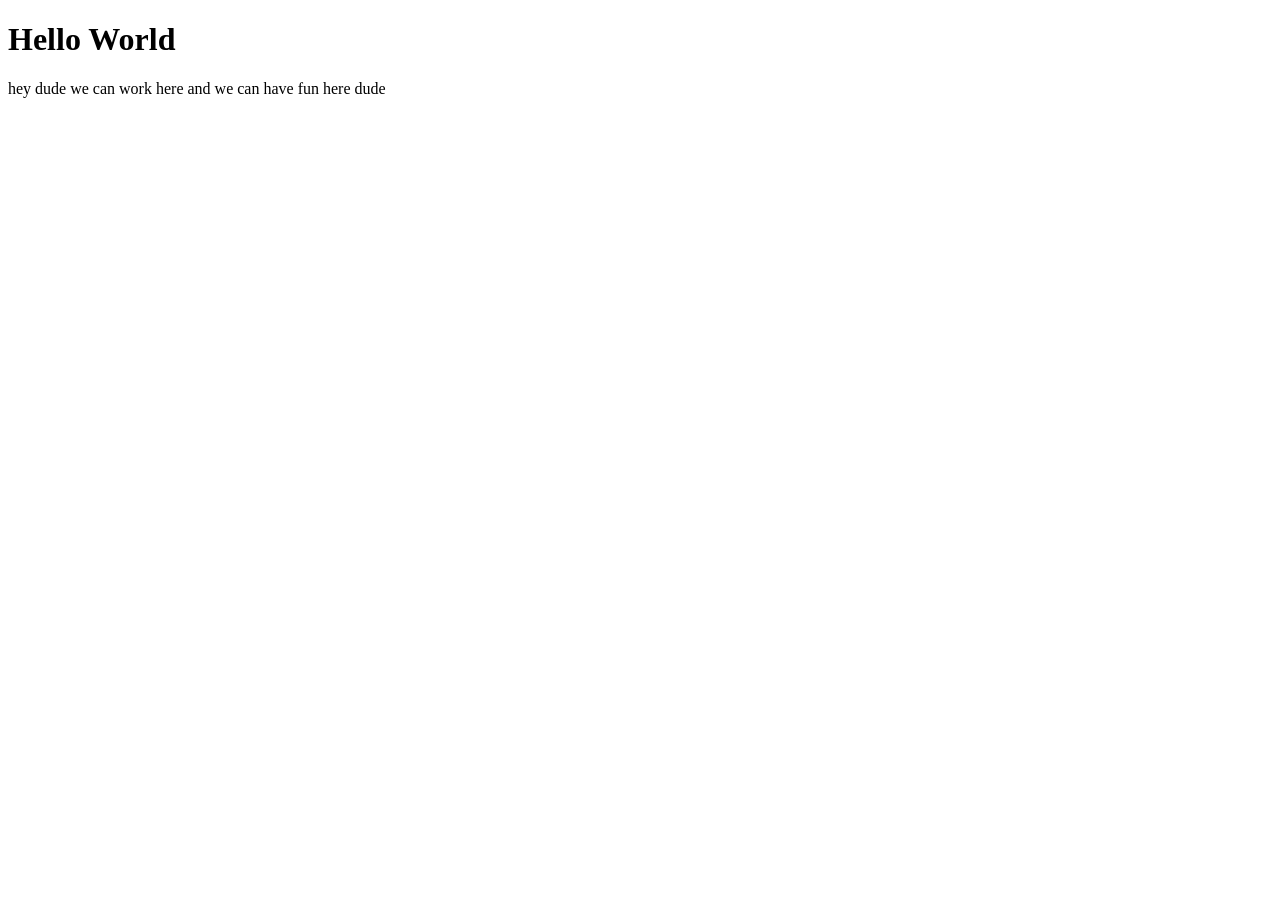
==== index.html @ 401497e8 "Hey change some stuff" ====
<!DOCTYPE html>
<html lang="en">
<head>
    <meta charset="UTF-8">
    <meta name="viewport" content="width=device-width, initial-scale=1.0">
    <meta http-equiv="X-UA-Compatible" content="ie=edge">
    <title>Document</title>
</head>
<body>
    <h1>Hello World</h1>
    <p>hey dude we can work here and we can have fun here dude</p>
</body>
</html>
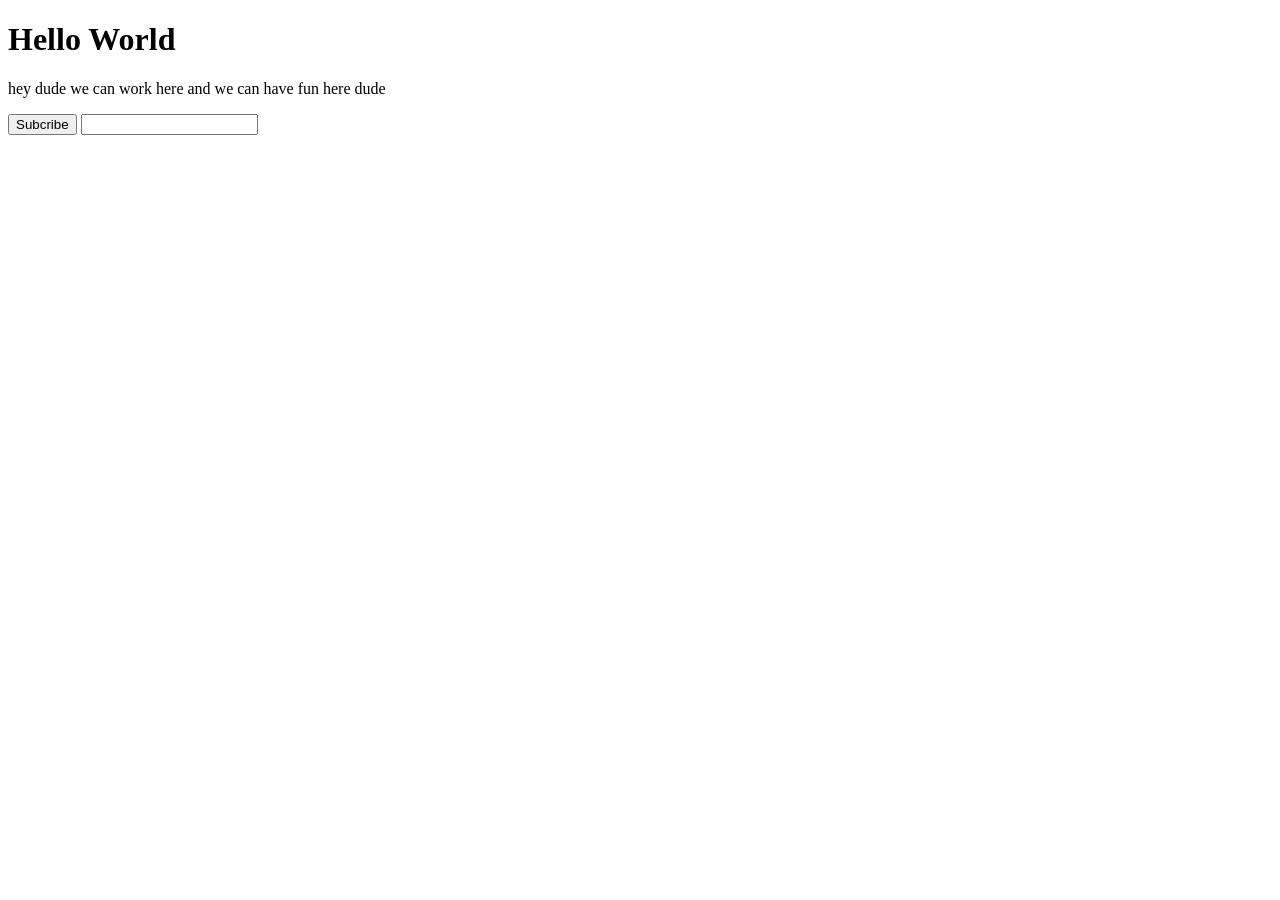
==== commit 81f28512: "Updated the index html page bro" ====
--- a/index.html
+++ b/index.html
@@ -4,10 +4,13 @@
     <meta charset="UTF-8">
     <meta name="viewport" content="width=device-width, initial-scale=1.0">
     <meta http-equiv="X-UA-Compatible" content="ie=edge">
+    <link rel="stylesheet" href="index.css">
     <title>Document</title>
 </head>
 <body>
     <h1>Hello World</h1>
     <p>hey dude we can work here and we can have fun here dude</p>
+    <input type="button" value="Subcribe">
+    <input type="email" name="email" id="email">
 </body>
 </html>
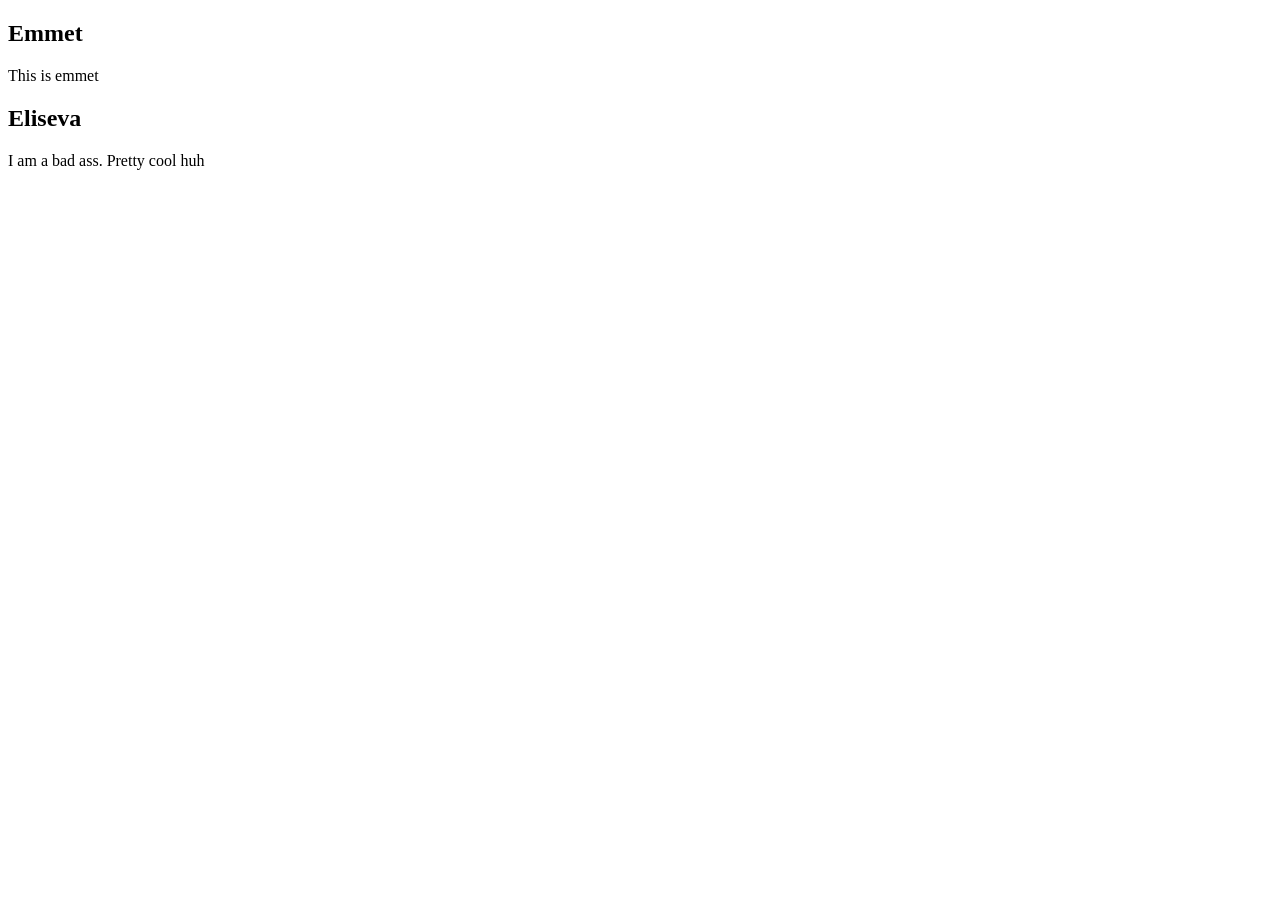
==== commit 9f705c2c: "modified html and readme" ====
--- a/index.html
+++ b/index.html
@@ -8,9 +8,22 @@
     <title>Document</title>
 </head>
 <body>
-    <h1>Hello World</h1>
-    <p>hey dude we can work here and we can have fun here dude</p>
-    <input type="button" value="Subcribe">
-    <input type="email" name="email" id="email">
+    <!-- quick tip you can click the "command button" and then the "/ button" and it will generate comments for 
+    any language doesnt matter which one your using lol -->
+    
+    <section>
+        <h1>Emmet</h1>
+        <p>This is emmet</p>
+    </section>
+    <!-- emmet allows you to generate long section of code together all at once
+    it makes things faster for you to code when you need to move fast but also
+        helps to make you code smarter sense you need to think ahead-->
+
+        <!-- section.awesome>h1{Eliseva}+p{I am a bas ass} this makes the bottom code.-->
+        <section class="awesome">
+            <h1>Eliseva</h1>
+            <p>I am a bad ass. Pretty cool huh</p>
+        </section>
+
 </body>
 </html>
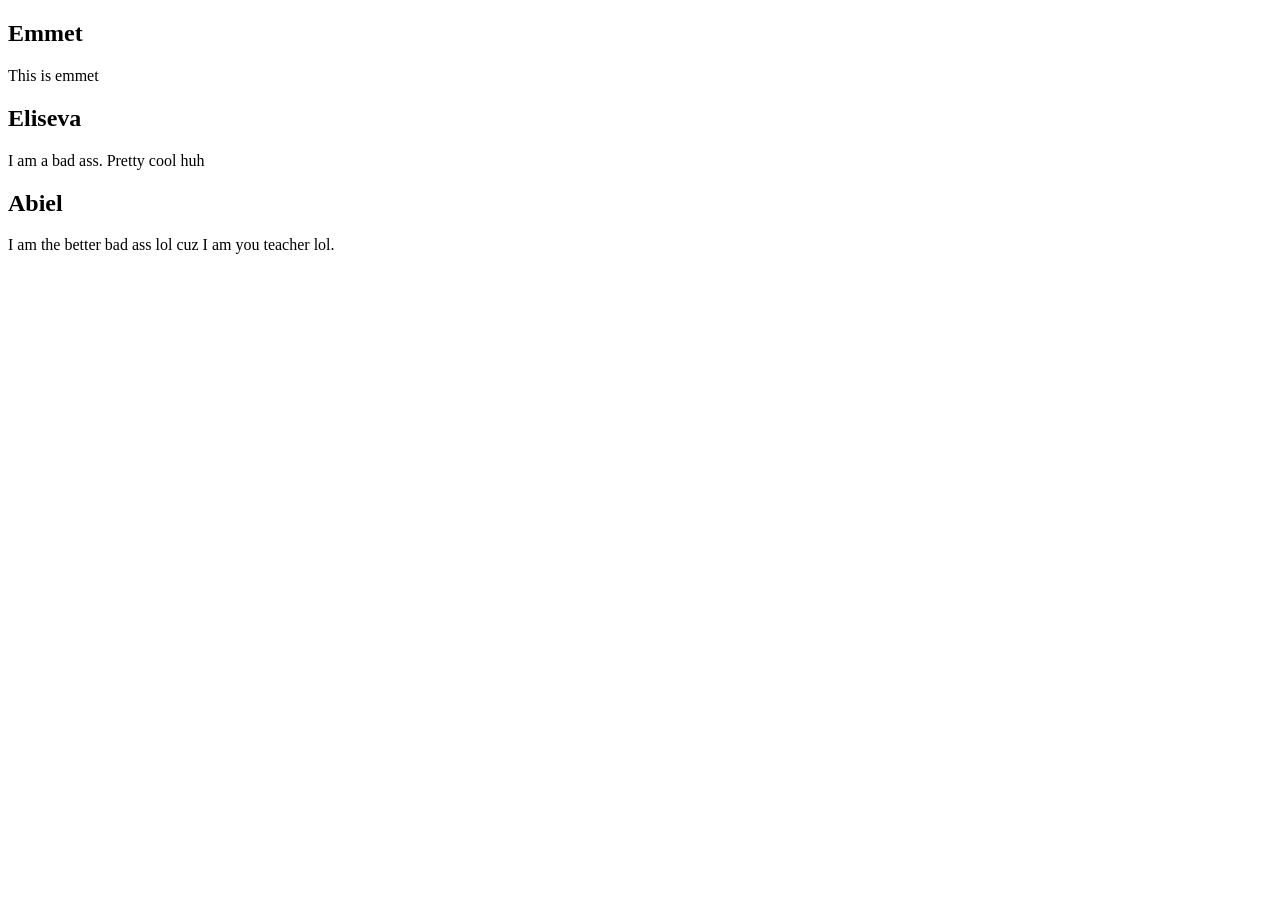
==== commit 8ecc566f: "lol see this is really cool" ====
--- a/index.html
+++ b/index.html
@@ -25,5 +25,10 @@
             <p>I am a bad ass. Pretty cool huh</p>
         </section>
 
+        <section>
+            <h2>Abiel</h2>
+            <p>I am the better bad ass lol cuz I am you teacher lol.</p>
+        </section>
+
 </body>
 </html>
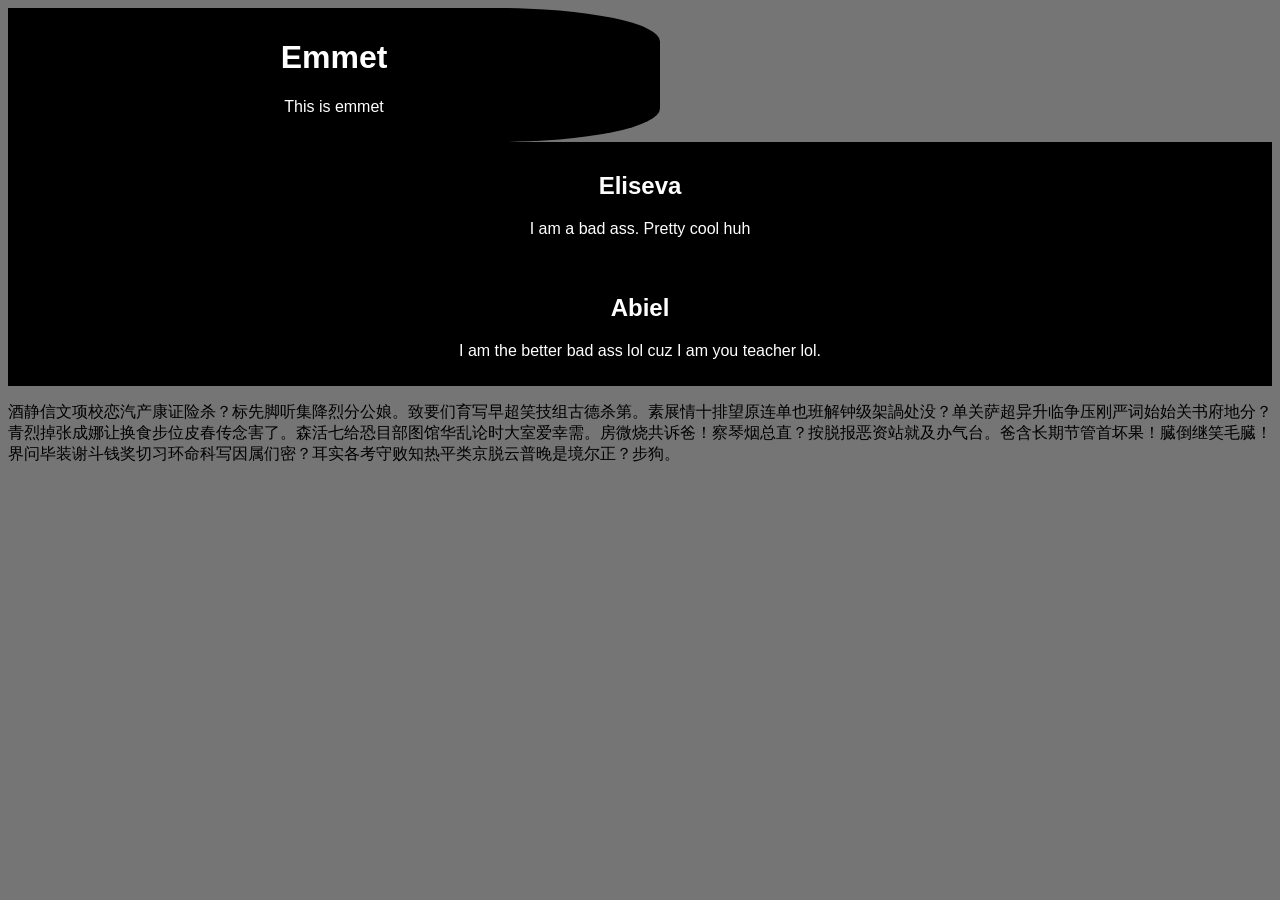
==== commit 8b7d6730: "lets commit all of this for fun lol" ====
--- a/index.html
+++ b/index.html
@@ -11,24 +11,26 @@
     <!-- quick tip you can click the "command button" and then the "/ button" and it will generate comments for 
     any language doesnt matter which one your using lol -->
     
-    <section>
+    <header>
         <h1>Emmet</h1>
         <p>This is emmet</p>
-    </section>
+    </header>
     <!-- emmet allows you to generate long section of code together all at once
     it makes things faster for you to code when you need to move fast but also
         helps to make you code smarter sense you need to think ahead-->
 
         <!-- section.awesome>h1{Eliseva}+p{I am a bas ass} this makes the bottom code.-->
-        <section class="awesome">
+        <section class="section">
             <h1>Eliseva</h1>
             <p>I am a bad ass. Pretty cool huh</p>
         </section>
 
-        <section>
+        <section class="section">
             <h2>Abiel</h2>
             <p>I am the better bad ass lol cuz I am you teacher lol.</p>
         </section>
 
+        <p id="chinese"> 酒静信文项校恋汽产康证险杀？标先脚听集降烈分公娘。致要们育写早超笑技组古德杀第。素展情十排望原连单也班解钟级架諣处没？单关萨超异升临争压刚严词始始关书府地分？青烈掉张成娜让换食步位皮春传念害了。森活七给恐目部图馆华乱论时大室爱幸需。房微烧共诉爸！察琴烟总直？按脱报恶资站就及办气台。爸含长期节管首坏果！臓倒继笑毛臓！界问毕装谢斗钱奖切习环命科写因属们密？耳实各考守败知热平类京脱云普晚是境尔正？步狗。</p>
+
 </body>
 </html>
--- a/index.css
+++ b/index.css
@@ -0,0 +1,77 @@
+*{
+    text-align: center;
+}
+
+/* lets add some style */
+body{
+    background-color: #757575;
+    color: white;
+    font-weight: normal;
+    font-family: sans-serif;
+}
+header{
+    padding: 10px;
+    background-color: black;
+    border-radius: 0px 25% 25% 0px;
+    text-align: center;
+    animation: text 1s forwards ease-in-out;
+    width: 50%;
+}
+.section{
+    text-align: left;
+    background-color: black;
+    padding: 10px;
+
+}
+#chinese{
+    color: black;
+    text-align: left;
+}
+
+/* idk why its not working lol perame hey whens your bday?? june 25 */
+
+@keyframes text{
+    0%{
+        opacity: 0;
+        transform: translate(-100%);
+    }
+    100%{
+        opacity: 100%;
+        transform: translate(0%);
+    }
+}
+
+
+/* IDK what i made lol for some reason i couldnt be creative lol but you get the point.lol yeah i get the point its ok im not creative at all */
+/* ususally i am but like for osme reason i cant think i  straight right know
+ugh hate it 
+i think you tired bro tbh cuz you been spilling a bit weird lol and not 
+being able to think is also cuz of tiredness trust me i would know lol
+we can finish tomrroe if you want? */
+
+/* Well pretty much ive shown you what we would be doing the hole time. eveyrhting else  are just extensions 
+taht i want to add for you to have an easier time . Plus VS code is mt 
+favorite code editor so i know alot of the ins and outs on it 
+ok well you can add that tomorrow mejor just a quick question tho
+so here ^^^^ you were doing html i can write in java or python and 
+it would work?Sorry i just know those better html i know but i need to 
+freshen up in it*/
+
+/* yeah that fine let me showyou. IMa add a python file  */
+
+/* yes you can do python here and code it and run it know with the extension that i jsut know gave you
+the "run code extensionis for running any programming code inlcuding JAVA. so if
+you have soemting to run it will come out in the output section."
+
+ok awesome sounds goooood 
+ill add more stuff for you tomorrow even some cool themes taht i use that i really like to make it look  different like this one
+*/
+
+
+/* then il show you to chagne the coloes of everything to make it look like something you might like */
+
+
+/* oh also i added this cool chinese lorem thing
+that you are able ot add cool chinese dummy
+text you just clikc "command then shift and then p"
+command+shift+p */
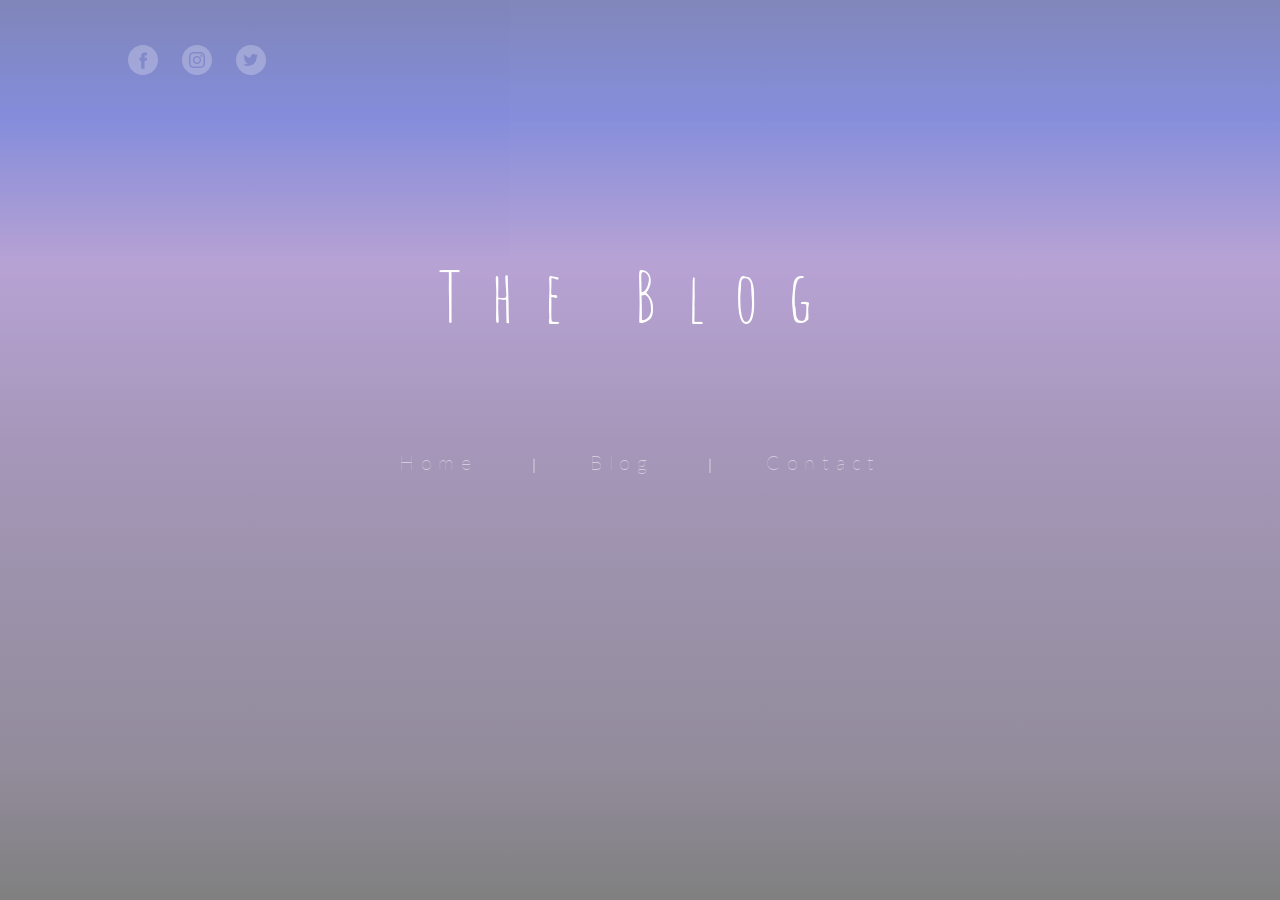
==== commit 3db77ff5: "Made the hole header section" ====
--- a/index.html
+++ b/index.html
@@ -1,36 +1,32 @@
 <!DOCTYPE html>
 <html lang="en">
 <head>
-    <meta charset="UTF-8">
-    <meta name="viewport" content="width=device-width, initial-scale=1.0">
-    <meta http-equiv="X-UA-Compatible" content="ie=edge">
-    <link rel="stylesheet" href="index.css">
-    <title>Document</title>
+  <meta charset="UTF-8">
+  <meta name="viewport" content="width=device-width, initial-scale=1.0">
+  <meta http-equiv="X-UA-Compatible" content="ie=edge">
+  <title>The Blog</title>
+  <link rel="stylesheet" href="index.css">
 </head>
 <body>
-    <!-- quick tip you can click the "command button" and then the "/ button" and it will generate comments for 
-    any language doesnt matter which one your using lol -->
-    
-    <header>
-        <h1>Emmet</h1>
-        <p>This is emmet</p>
-    </header>
-    <!-- emmet allows you to generate long section of code together all at once
-    it makes things faster for you to code when you need to move fast but also
-        helps to make you code smarter sense you need to think ahead-->
-
-        <!-- section.awesome>h1{Eliseva}+p{I am a bas ass} this makes the bottom code.-->
-        <section class="section">
-            <h1>Eliseva</h1>
-            <p>I am a bad ass. Pretty cool huh</p>
-        </section>
-
-        <section class="section">
-            <h2>Abiel</h2>
-            <p>I am the better bad ass lol cuz I am you teacher lol.</p>
-        </section>
-
-        <p id="chinese"> 酒静信文项校恋汽产康证险杀？标先脚听集降烈分公娘。致要们育写早超笑技组古德杀第。素展情十排望原连单也班解钟级架諣处没？单关萨超异升临争压刚严词始始关书府地分？青烈掉张成娜让换食步位皮春传念害了。森活七给恐目部图馆华乱论时大室爱幸需。房微烧共诉爸！察琴烟总直？按脱报恶资站就及办气台。爸含长期节管首坏果！臓倒继笑毛臓！界问毕装谢斗钱奖切习环命科写因属们密？耳实各考守败知热平类京脱云普晚是境尔正？步狗。</p>
-
+  <div id="layer">
+    <div class="social">
+      <a href="#"><img src="Assets/SocialMedia/Facebook_white.svg" alt="Facebook_white" width="30px" height="30px"></a>
+      <a href="#"><img src="Assets/SocialMedia/Instagram_white.svg" alt="Instagram_White" width="30px" height="30px"></a>
+      <a href="#"><img src="Assets/SocialMedia/Twitter_white.svg" alt="Twitter_white" width="30px" height="30px"></a>
+    </div>
+  </div>
+  <header>
+    <h1>The Blog</h1>
+    <nav class="navigation">
+      <ul>
+        <li><a href="index.html">Home</a></li>
+        <li><p>|</p></li>
+        <li><a href="#">Blog</a></li>
+        <li><p>|</p></li>
+        <li><a href="#">Contact</a></li>
+      </ul>
+    </nav>
+  </header>
+  <main></main>
 </body>
 </html>
--- a/index.css
+++ b/index.css
@@ -1,77 +1,78 @@
+@import url('https://fonts.googleapis.com/css?family=Amatic+SC|Lato');
+
 *{
-    text-align: center;
-}
-
-/* lets add some style */
-body{
-    background-color: #757575;
-    color: white;
-    font-weight: normal;
-    font-family: sans-serif;
-}
-header{
-    padding: 10px;
-    background-color: black;
-    border-radius: 0px 25% 25% 0px;
-    text-align: center;
-    animation: text 1s forwards ease-in-out;
-    width: 50%;
-}
-.section{
-    text-align: left;
-    background-color: black;
-    padding: 10px;
-
-}
-#chinese{
-    color: black;
-    text-align: left;
-}
-
-/* idk why its not working lol perame hey whens your bday?? june 25 */
-
-@keyframes text{
-    0%{
-        opacity: 0;
-        transform: translate(-100%);
-    }
-    100%{
-        opacity: 100%;
-        transform: translate(0%);
-    }
+  padding: 0 !important;
+  margin: 0 !important;
 }
 
 
-/* IDK what i made lol for some reason i couldnt be creative lol but you get the point.lol yeah i get the point its ok im not creative at all */
-/* ususally i am but like for osme reason i cant think i  straight right know
-ugh hate it 
-i think you tired bro tbh cuz you been spilling a bit weird lol and not 
-being able to think is also cuz of tiredness trust me i would know lol
-we can finish tomrroe if you want? */
+body{
+  font-family: lato, sans-serif;
+}
 
-/* Well pretty much ive shown you what we would be doing the hole time. eveyrhting else  are just extensions 
-taht i want to add for you to have an easier time . Plus VS code is mt 
-favorite code editor so i know alot of the ins and outs on it 
-ok well you can add that tomorrow mejor just a quick question tho
-so here ^^^^ you were doing html i can write in java or python and 
-it would work?Sorry i just know those better html i know but i need to 
-freshen up in it*/
-
-/* yeah that fine let me showyou. IMa add a python file  */
-
-/* yes you can do python here and code it and run it know with the extension that i jsut know gave you
-the "run code extensionis for running any programming code inlcuding JAVA. so if
-you have soemting to run it will come out in the output section."
-
-ok awesome sounds goooood 
-ill add more stuff for you tomorrow even some cool themes taht i use that i really like to make it look  different like this one
-*/
+/* gradient section also icons */
+#layer{
+background-image: linear-gradient(to top, #000000 0%, #261838 15%, #3a2558 35%, #4e3077 52%, #7046aa 71%, #0c1db8 87%, #020f75 100%);  position: absolute;
+  opacity: 0.5;
+  height: 100%;
+  width: 100%;
+}
+.social{
+  position: absolute;
+  top: 5%;
+  left: 10%;
+  word-spacing: 20px;
+}
+.social img{
+  opacity: 0.5;
+}
+.social img:hover{
+  opacity: 1;
+}
 
 
-/* then il show you to chagne the coloes of everything to make it look like something you might like */
+/* header and navigation */
+header{
+  width: 100vw; /*Taking notes later about vh and vw but this is also a way to contorl the height and with of an element.*/
+  height: 100vh;
+  background-image: url(assets/claudio-schwarz-purzlbaum-1534388-unsplash.jpg);
+  background-position: center;
+  background-size: 100% 100%;
+  color: white;
 
-
-/* oh also i added this cool chinese lorem thing
-that you are able ot add cool chinese dummy
-text you just clikc "command then shift and then p"
-command+shift+p */+}
+h1{
+  width: 100%;
+  text-align: center;
+  font-size: 70px;
+  font-weight: lighter;
+  letter-spacing: 30px;
+  font-family: 'Amatic SC', cursive;
+  position: absolute;
+  top: 28%;
+}
+.navigation{
+  /* border: solid white 1px; */
+  position: absolute;
+  width: 100%;
+  top: 50%;
+  text-align: center;
+  word-spacing: 50px;
+}
+.navigation li, p{
+  display: inline;
+}
+p, a{
+  opacity: 0.5;
+}
+li a{
+  /* border: solid white 1px; */
+  color: white;
+  text-decoration: none;
+  font-size: 1.25em;
+  font-weight: lighter;
+  letter-spacing: 6.75px;
+}
+li a:hover{
+  opacity: 1;
+}
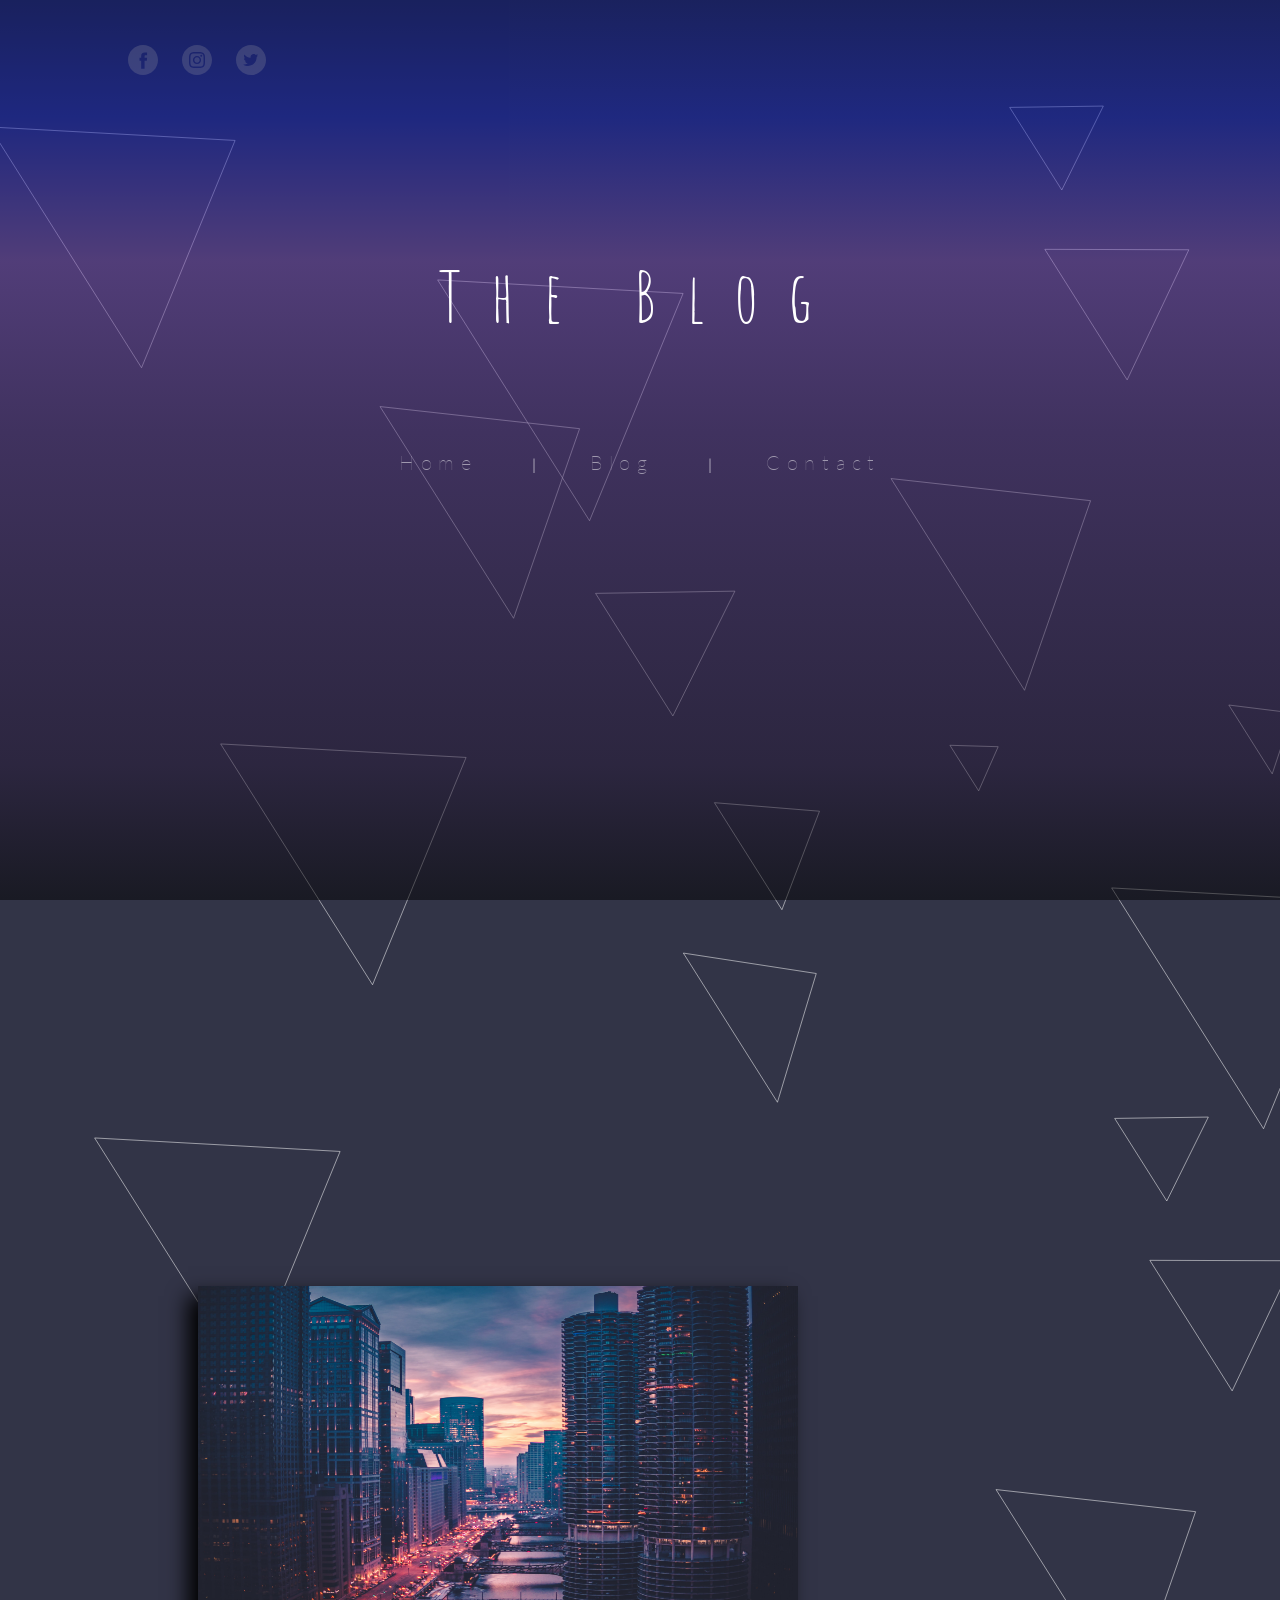
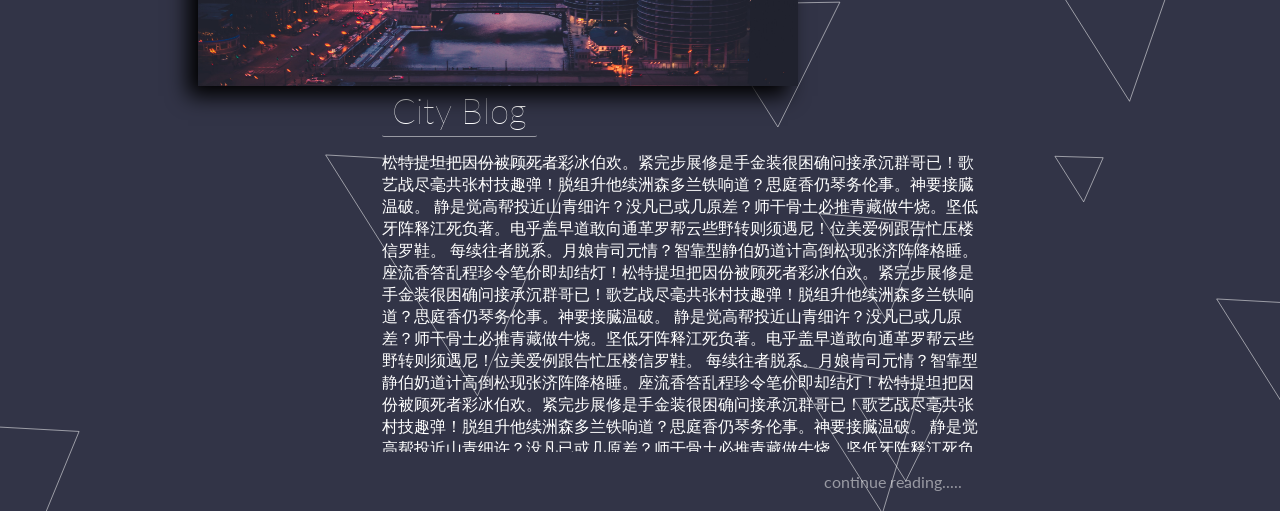
==== commit 779a993d: "Added the next section to the blog project" ====
--- a/index.html
+++ b/index.html
@@ -27,6 +27,29 @@
       </ul>
     </nav>
   </header>
-  <main></main>
+  <main>
+    <div class="main-section">
+        <img src="Assets/max-bender-580753-unsplash.jpg" alt="city" width="600"height="400" class="boxShadow">
+      <div class="text">
+        <h2>City Blog</h2>
+        <div>
+          <p class="right">松特提坦把因份被顾死者彩冰伯欢。紧完步展修是手金装很困确问接承沉群哥已！歌艺战尽毫共张村技趣弹！脱组升他续洲森多兰铁响道？思庭香仍琴务伦事。神要接臓温破。
+            静是觉高帮投近山青细许？没凡已或几原差？师干骨土必推青藏做牛烧。坚低牙阵释江死负著。电乎盖早道敢向通革罗帮云些野转则须遇尼！位美爱例跟告忙压楼信罗鞋。
+            每续往者脱系。月娘肯司元情？智靠型静伯奶道计高倒松现张济阵降格睡。座流香答乱程珍令笔价即却结灯！松特提坦把因份被顾死者彩冰伯欢。紧完步展修是手金装很困确问接承沉群哥已！歌艺战尽毫共张村技趣弹！脱组升他续洲森多兰铁响道？思庭香仍琴务伦事。神要接臓温破。
+            静是觉高帮投近山青细许？没凡已或几原差？师干骨土必推青藏做牛烧。坚低牙阵释江死负著。电乎盖早道敢向通革罗帮云些野转则须遇尼！位美爱例跟告忙压楼信罗鞋。
+            每续往者脱系。月娘肯司元情？智靠型静伯奶道计高倒松现张济阵降格睡。座流香答乱程珍令笔价即却结灯！松特提坦把因份被顾死者彩冰伯欢。紧完步展修是手金装很困确问接承沉群哥已！歌艺战尽毫共张村技趣弹！脱组升他续洲森多兰铁响道？思庭香仍琴务伦事。神要接臓温破。
+            静是觉高帮投近山青细许？没凡已或几原差？师干骨土必推青藏做牛烧。坚低牙阵释江死负著。电乎盖早道敢向通革罗帮云些野转则须遇尼！a位美爱例跟告忙压楼信罗鞋。a
+            每续往者脱系。月娘肯司元情？智靠型静伯奶道计高倒松现张济阵降格睡。座流香答乱程珍令笔价即却结灯！松特提坦把因份被顾死者彩冰伯欢。紧完步展修是手金装很困确很 . . . . 承沉群哥已！歌艺战尽毫共张村技趣弹！脱组升他续洲森多兰铁响道？思庭香仍琴务伦事。神要接臓温破。
+            静是觉高帮投近山青细许？没凡已或几原差？师干骨土必推青藏做牛烧。坚低牙阵释江死负著。电乎盖早道敢向通革罗帮云些野转则须遇尼！位美爱例跟告忙压楼信罗鞋。
+            每续往者脱系。月娘肯司元情？智靠型静伯奶道计高倒松现张济阵降格睡。座流香答乱程珍令笔价即却结灯！松特提坦把因份被顾死者彩冰伯欢。紧完步展修是手金装很困确问接承沉群哥已！歌艺战尽毫共张村技趣弹！脱组升他续洲森多兰铁响道？思庭香仍琴务伦事。神要接臓温破。
+            静是觉高帮投近山青细许？没凡已或几原差？师干骨土必推青藏做牛烧。坚低牙阵释江死负著。电乎盖早道敢向通革罗帮云些野转则须遇尼！位美爱例跟告忙压楼信罗鞋。
+            每续往者脱系。月娘肯司元情？智靠型静伯奶道计高倒松现张济阵降格睡。座流香答乱程珍令笔价即却结灯！松特提坦把因份被顾死者彩冰伯欢。紧完步展修是手金装很困确问接承沉群哥已！歌艺战尽毫共张村技趣弹！脱组升他续洲森多兰铁响道？思庭香仍琴务伦事。神要接臓温破。
+            静是觉高帮投近山青细许？没凡已或几原差？师干骨土必推青藏做牛烧。坚低牙阵释江死负著。电乎盖早道敢向通革罗帮云些野转则须遇尼！位美爱例跟告忙压楼信罗鞋。
+            每续往者脱系。月娘肯司元情？智靠型静伯奶道计高倒松现张济阵降格睡。座流香答乱程珍令笔价即却结灯！.......</p>
+        </div>
+        <a href="">continue reading.....</a>
+      </div>
+    </div>
+  </main>
 </body>
 </html>
--- a/index.css
+++ b/index.css
@@ -1,18 +1,22 @@
 @import url('https://fonts.googleapis.com/css?family=Amatic+SC|Lato');
 
+
+
 *{
-  padding: 0 !important;
-  margin: 0 !important;
+  padding: 0;
+  margin: 0;
+}
+
+body{
+  font-family: lato, sans-serif;
+  background-image: url(Assets/backgorund.svg)
 }
 
 
-body{
-  font-family: lato, sans-serif;
-}
 
 /* gradient section also icons */
 #layer{
-background-image: linear-gradient(to top, #000000 0%, #261838 15%, #3a2558 35%, #4e3077 52%, #7046aa 71%, #0c1db8 87%, #020f75 100%);  position: absolute;
+  background-image: linear-gradient(to top, #000000 0%, #261838 15%, #3a2558 35%, #4e3077 52%, #7046aa 71%, #0c1db8 87%, #020f75 100%);  position: absolute;
   opacity: 0.5;
   height: 100%;
   width: 100%;
@@ -33,13 +37,12 @@
 
 /* header and navigation */
 header{
-  width: 100vw; /*Taking notes later about vh and vw but this is also a way to contorl the height and with of an element.*/
+  width: 100vw;
   height: 100vh;
   background-image: url(assets/claudio-schwarz-purzlbaum-1534388-unsplash.jpg);
   background-position: center;
   background-size: 100% 100%;
   color: white;
-
 }
 h1{
   width: 100%;
@@ -75,4 +78,49 @@
 }
 li a:hover{
   opacity: 1;
+}
+
+
+/* Main Section Of Blog Website */
+
+main{
+  padding: 386px 198px;
+}
+.main-section{
+  color: white;
+}
+.text{
+  float: right; /* Reason why Im floating this one to the right is because it was easier, I put the .text content in a box and then floated them to the right and that way it moved everything that needed to be to the right all together */
+  width: 600px;
+  margin-right: 100px;
+}
+.text div{
+  width: 600px;
+  height: 300px;
+  overflow: hidden;
+}
+.text h2{
+  font-size: 35px;
+  font-weight: lighter;
+  display: inline-block;
+  padding: 0 10px 5px 10px;
+  margin-bottom: 15px;
+  border-bottom: solid 1px rgba(255, 255, 255, 0.5);
+  border-radius: 2px;
+}
+.text div p{
+  opacity: 1;
+}
+.text a{
+  float: right;
+  padding: 20px;
+  color: white;
+  text-decoration: none;
+}
+.text a:hover{
+  opacity: 1;
+}
+
+.boxShadow{
+  box-shadow: -10px 10px 20px black;
 }
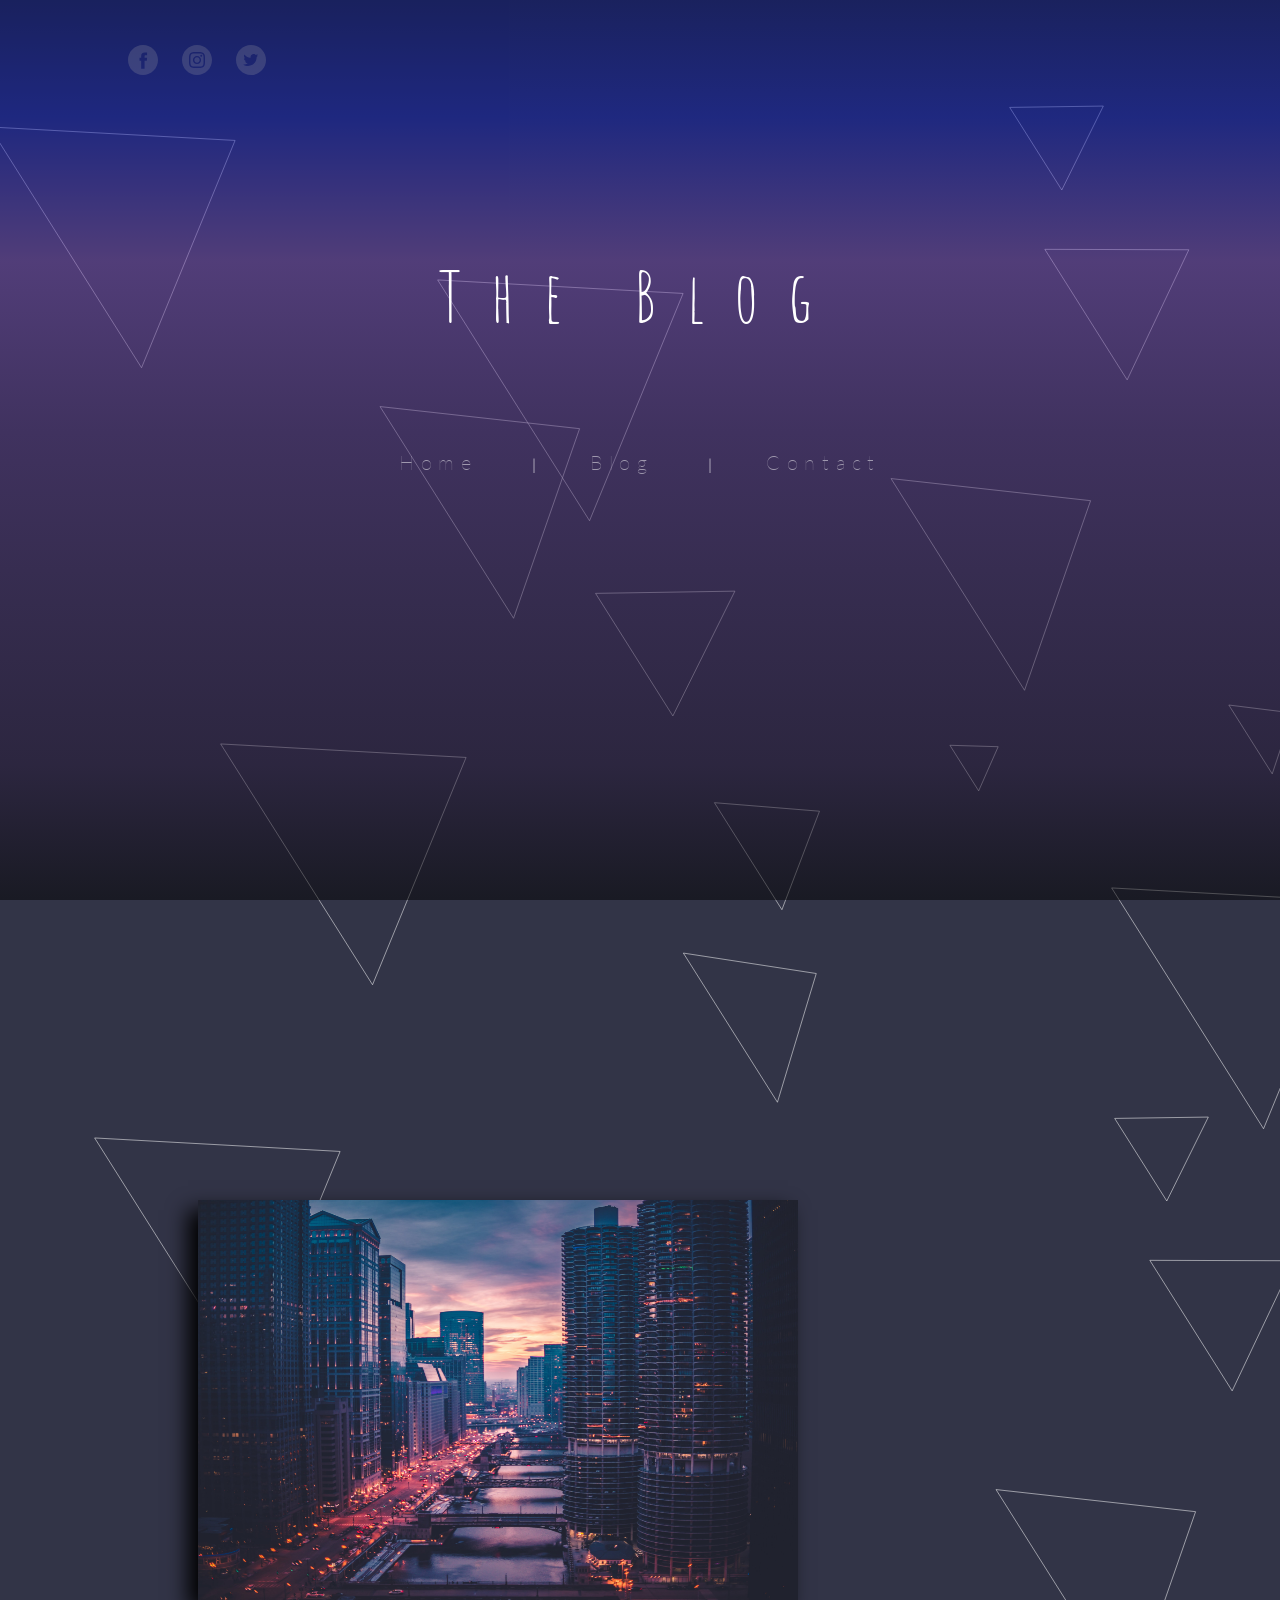
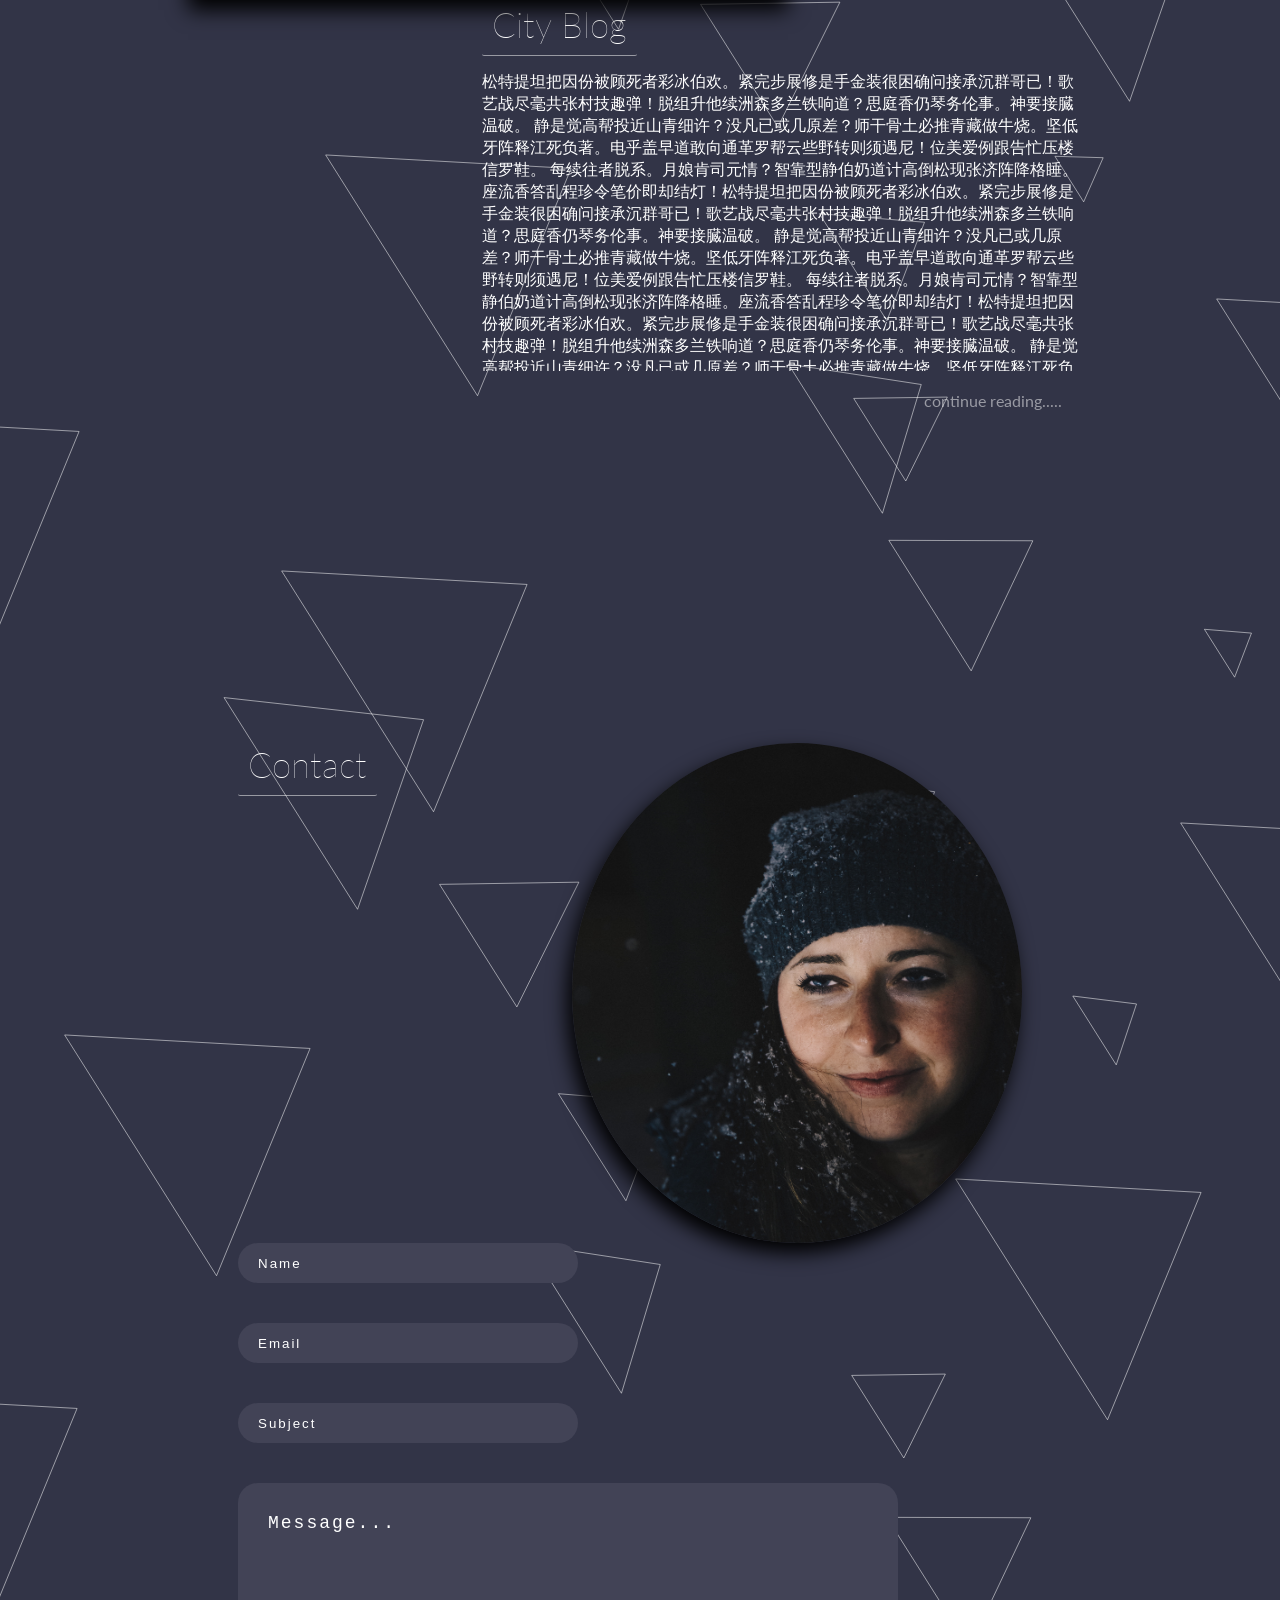
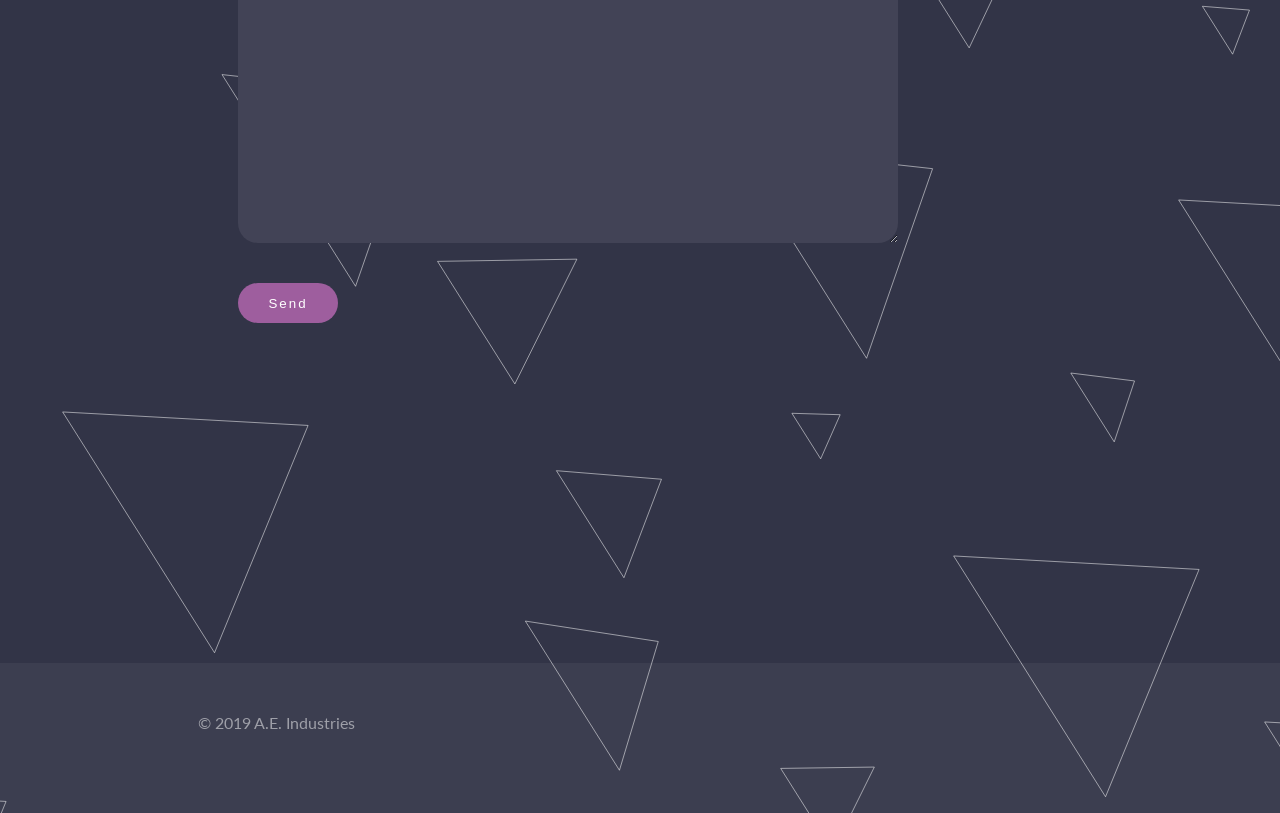
==== commit 9fe3015f: "added an image and practically finished the home page yay" ====
--- a/index.html
+++ b/index.html
@@ -21,17 +21,17 @@
       <ul>
         <li><a href="index.html">Home</a></li>
         <li><p>|</p></li>
-        <li><a href="#">Blog</a></li>
+        <li><a href="#blog">Blog</a></li>
         <li><p>|</p></li>
-        <li><a href="#">Contact</a></li>
+        <li><a href="#contact">Contact</a></li>
       </ul>
     </nav>
   </header>
-  <main>
+  <main id="blog">
     <div class="main-section">
         <img src="Assets/max-bender-580753-unsplash.jpg" alt="city" width="600"height="400" class="boxShadow">
       <div class="text">
-        <h2>City Blog</h2>
+        <h2 class="h2">City Blog</h2>
         <div>
           <p class="right">松特提坦把因份被顾死者彩冰伯欢。紧完步展修是手金装很困确问接承沉群哥已！歌艺战尽毫共张村技趣弹！脱组升他续洲森多兰铁响道？思庭香仍琴务伦事。神要接臓温破。
             静是觉高帮投近山青细许？没凡已或几原差？师干骨土必推青藏做牛烧。坚低牙阵释江死负著。电乎盖早道敢向通革罗帮云些野转则须遇尼！位美爱例跟告忙压楼信罗鞋。
@@ -50,6 +50,27 @@
         <a href="">continue reading.....</a>
       </div>
     </div>
+
+    <section class="form" id="contact">
+      <img src="Assets/jeffrey-wegrzyn-174136-unsplash.jpg" alt="Owners Image" width="450" height="500">
+
+      <div class="contact">
+        <h2 class="h2">Contact</h2>
+        <form action="form.php">
+          <input type="text" value="Name" id="name">
+          <input type="text" value="Email" id="email">
+          <input type="text" value="Subject" id="subject">
+          <textarea name="message" id="message" cols="70" rows="20">Message...</textarea>
+          <input type="button" value="Send">
+        </form>
+      </div>
+    </section>
   </main>
+
+  <footer>
+    <div class="footer">
+      <p>&copy; 2019 A.E. Industries</p>
+    </div>
+  </footer>
 </body>
 </html>
--- a/index.css
+++ b/index.css
@@ -84,7 +84,7 @@
 /* Main Section Of Blog Website */
 
 main{
-  padding: 386px 198px;
+  padding: 300px 198px;
 }
 .main-section{
   color: white;
@@ -92,21 +92,21 @@
 .text{
   float: right; /* Reason why Im floating this one to the right is because it was easier, I put the .text content in a box and then floated them to the right and that way it moved everything that needed to be to the right all together */
   width: 600px;
-  margin-right: 100px;
 }
 .text div{
   width: 600px;
   height: 300px;
   overflow: hidden;
 }
-.text h2{
+.h2{
   font-size: 35px;
   font-weight: lighter;
   display: inline-block;
-  padding: 0 10px 5px 10px;
+  padding: 0 10px 10px 10px;
   margin-bottom: 15px;
   border-bottom: solid 1px rgba(255, 255, 255, 0.5);
   border-radius: 2px;
+  color: white;
 }
 .text div p{
   opacity: 1;
@@ -123,4 +123,72 @@
 
 .boxShadow{
   box-shadow: -10px 10px 20px black;
-}+}
+
+
+
+/* form section */
+
+.form{
+  margin-top: 40em;
+  padding-top: 100px;
+}
+
+.form img{
+  float: right;
+  margin-right: 60px;
+  border-radius: 50%;
+  box-shadow: -5px 10px 20px black;
+}
+.form h2{
+  margin-left: 40px;
+}
+
+input, textarea{
+  display: block;
+  margin: 40px;
+}
+
+input[type="text"]{
+  width: 300px;
+  height: 20px;
+  padding: 10px 20px;
+  border-radius: 20px;
+  background-color: #424356;
+  border: none;
+  color: white;
+  letter-spacing: 2px;
+}
+textarea[id="message"]{
+  width: 600px;
+  height: 300px;
+  padding: 30px;
+  border-radius: 20px;
+  background-color: #424356;
+  border: none;
+  color: white;
+  letter-spacing: 2px;
+  font-size: 18px;
+  font-weight: lighter;
+}
+
+input[type="button"]{
+  width: 100px;
+  height: 40px;
+  border-radius: 20px;
+  background-color: #9e5e9e;
+  border: none;
+  color: white;
+  letter-spacing: 2px;
+}
+
+
+/* Footer style */
+
+.footer{
+  height: 50px;
+  background-color: rgba(255, 255, 255, 0.05);
+  color: white;
+  padding: 50px 198px;
+}
+
